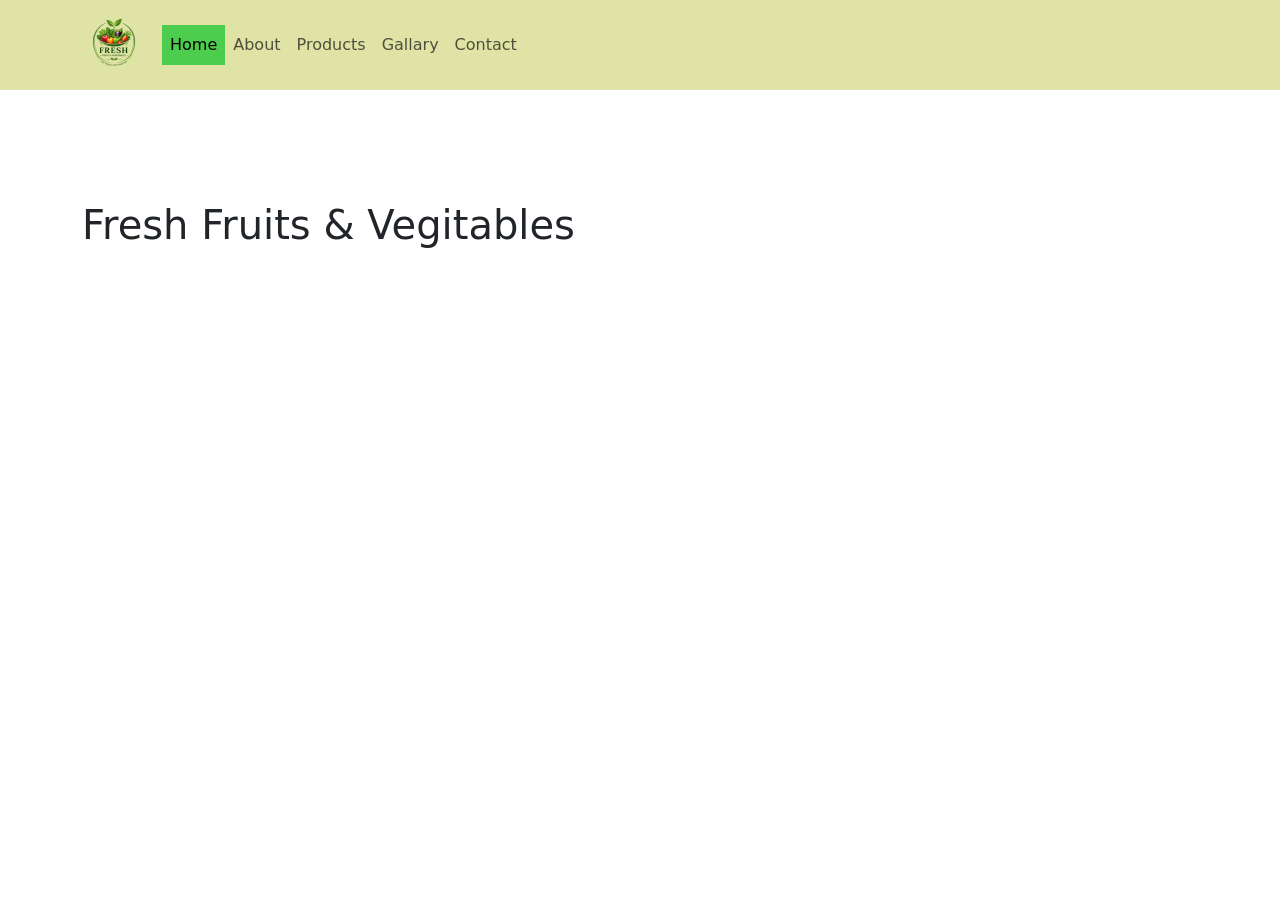
==== index.html @ 2af4dd9d "pages" ====
<!doctype html>
<html lang="en">

<head>
    <meta charset="utf-8">
    <meta name="viewport" content="width=device-width, initial-scale=1">
    <title>Fruits Web</title>
    <link href="https://cdn.jsdelivr.net/npm/bootstrap@5.3.8/dist/css/bootstrap.min.css" rel="stylesheet"
        integrity="sha384-sRIl4kxILFvY47J16cr9ZwB07vP4J8+LH7qKQnuqkuIAvNWLzeN8tE5YBujZqJLB" crossorigin="anonymous">
        <link rel="stylesheet" href="commmon.css" type="text/css">
        
</head>

<body>
    <!-- Main Section Start -->
    <main>
        <!-- Header Start -->
        <header>
            <nav class="navbar navbar-expand-lg bg-creamy">
                <div class="container">
                    <a class="navbar-brand" href="#">
                        <img src="images/Fruits logo.png" alt="logo" width="64" height="64">
                    </a>
                    <button class="navbar-toggler" type="button" data-bs-toggle="collapse"
                        data-bs-target="#navbarSupportedContent" aria-controls="navbarSupportedContent"
                        aria-expanded="false" aria-label="Toggle navigation">
                        <span class="navbar-toggler-icon"></span>
                    </button>
                    <div class="collapse navbar-collapse" id="navbarSupportedContent">
                        <ul class="navbar-nav me-auto mb-2 mb-lg-0">
                            <li class="nav-item">
                                <a class="nav-link active bg-lightg" aria-current="page" href="index.html">Home</a>
                            </li>
                            <li class="nav-item">
                                <a class="nav-link" aria-current="page" href="about.html">About</a>
                            </li>
                            <li class="nav-item">
                                <a class="nav-link" href="products.html">Products</a>
                            </li>
                            <li class="nav-item">
                                <a class="nav-link" href="gallary.html">Gallary</a>
                            </li>
                            <li class="nav-item">
                                <a class="nav-link" href="contact.html">Contact</a>
                            </li>

                        </ul>
                    </div>
                </div>
            </nav>
        </header>
        <!-- Header End -->
         <section>
            <div class="container">
                <h1 class="t_transform">Fresh Fruits & Vegitables</h1>
            </div>
         </section>



    </main>
    <!-- Main Section End -->
    <script src="https://cdn.jsdelivr.net/npm/bootstrap@5.3.8/dist/js/bootstrap.bundle.min.js"
        integrity="sha384-FKyoEForCGlyvwx9Hj09JcYn3nv7wiPVlz7YYwJrWVcXK/BmnVDxM+D2scQbITxI"
        crossorigin="anonymous"></script>
</body>

</html>
---- commmon.css ----
.bg-creamy{
    background-color: #dfe3a5;
}
.bg-lightg {
    background-color: rgb(77, 205, 77);
}
.t_transform{
    padding-top: 111px;
    
}
.banner{
    background: url(images/Slider\ img\ fruits.png);
    background-repeat: no-repeat;
    background-position: center;
    background-size: cover;
    padding-top: 17rem;
    padding-bottom: 10rem;
    min-height: auto;
}
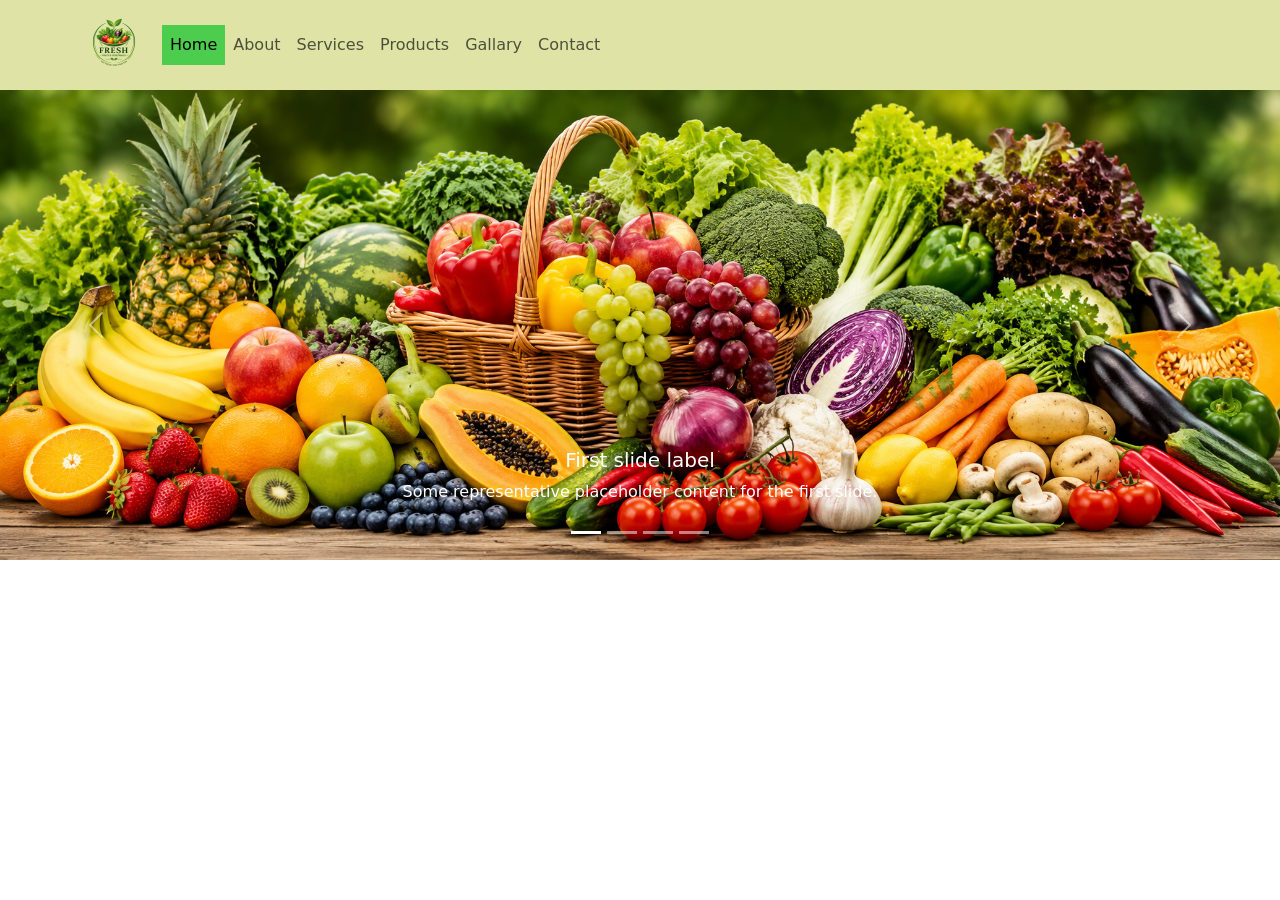
==== commit 7b8f4c03: "header section" ====
--- a/index.html
+++ b/index.html
@@ -7,8 +7,8 @@
     <title>Fruits Web</title>
     <link href="https://cdn.jsdelivr.net/npm/bootstrap@5.3.8/dist/css/bootstrap.min.css" rel="stylesheet"
         integrity="sha384-sRIl4kxILFvY47J16cr9ZwB07vP4J8+LH7qKQnuqkuIAvNWLzeN8tE5YBujZqJLB" crossorigin="anonymous">
-        <link rel="stylesheet" href="commmon.css" type="text/css">
-        
+    <link rel="stylesheet" href="commmon.css" type="text/css">
+
 </head>
 
 <body>
@@ -32,7 +32,10 @@
                                 <a class="nav-link active bg-lightg" aria-current="page" href="index.html">Home</a>
                             </li>
                             <li class="nav-item">
-                                <a class="nav-link" aria-current="page" href="about.html">About</a>
+                                <a class="nav-link" href="about.html">About</a>
+                            </li>
+                            <li class="nav-item">
+                                <a class="nav-link" href="services.html">Services</a>
                             </li>
                             <li class="nav-item">
                                 <a class="nav-link" href="products.html">Products</a>
@@ -44,17 +47,71 @@
                                 <a class="nav-link" href="contact.html">Contact</a>
                             </li>
 
+
                         </ul>
                     </div>
                 </div>
             </nav>
         </header>
         <!-- Header End -->
-         <section>
-            <div class="container">
-                <h1 class="t_transform">Fresh Fruits & Vegitables</h1>
+
+        <!-- Slider start -->
+        <section>
+            <div id="carouselExampleCaptions" data-bs-ride="carousel" class="carousel slide" >
+                <div class="carousel-indicators">
+                    <button type="button" data-bs-target="#carouselExampleCaptions" data-bs-slide-to="0" class="active"
+                        aria-current="true" aria-label="Slide 1"></button>
+                    <button type="button" data-bs-target="#carouselExampleCaptions" data-bs-slide-to="1"
+                        aria-label="Slide 2"></button>
+                    <button type="button" data-bs-target="#carouselExampleCaptions" data-bs-slide-to="2"
+                        aria-label="Slide 3"></button>
+                    <button type="button" data-bs-target="#carouselExampleCaptions" data-bs-slide-to="3"
+                        aria-label="Slide 4"></button>
+                </div>
+                <div class="carousel-inner">
+                    <div class="carousel-item active">
+                        <img src="images/All fruits and vegitables.png" class="d-block w-100" alt="Slider">
+                        <div class="carousel-caption d-none d-md-block">
+                            <h5>First slide label</h5>
+                            <p>Some representative placeholder content for the first slide.</p>
+                        </div>
+                    </div>
+                    <div class="carousel-item">
+                        <img src="images/apple slider.png" class="d-block w-100" alt="vegitables">
+                        <div class="carousel-caption d-none d-md-block">
+                            <h5>Second slide label</h5>
+                            <p>Some representative placeholder content for the second slide.</p>
+                        </div>
+                    </div>
+                    <div class="carousel-item">
+                        <img src="images/grapes, strawberries, kiwi slider.png" class="d-block w-100" alt="grapes">
+                        <div class="carousel-caption d-none d-md-block">
+                            <h5>Third slide label</h5>
+                            <p>Some representative placeholder content for the third slide.</p>
+                        </div>
+                    </div>
+                    <div class="carousel-item">
+                        <img src="images/oranges.png" class="d-block w-100" alt="fruits">
+                        <div class="carousel-caption d-none d-md-block">
+                            <h5>Third slide label</h5>
+                            <p>Some representative placeholder content for the third slide.</p>
+                        </div>
+                    </div>
+                </div>
+                <button class="carousel-control-prev" type="button" data-bs-target="#carouselExampleCaptions"
+                    data-bs-slide="prev">
+                    <span class="carousel-control-prev-icon" aria-hidden="true"></span>
+                    <span class="visually-hidden">Previous</span>
+                </button>
+                <button class="carousel-control-next" type="button" data-bs-target="#carouselExampleCaptions"
+                    data-bs-slide="next">
+                    <span class="carousel-control-next-icon" aria-hidden="true"></span>
+                    <span class="visually-hidden">Next</span>
+                </button>
             </div>
-         </section>
+        </section>
+
+        <!-- Slider End -->
 
 
 
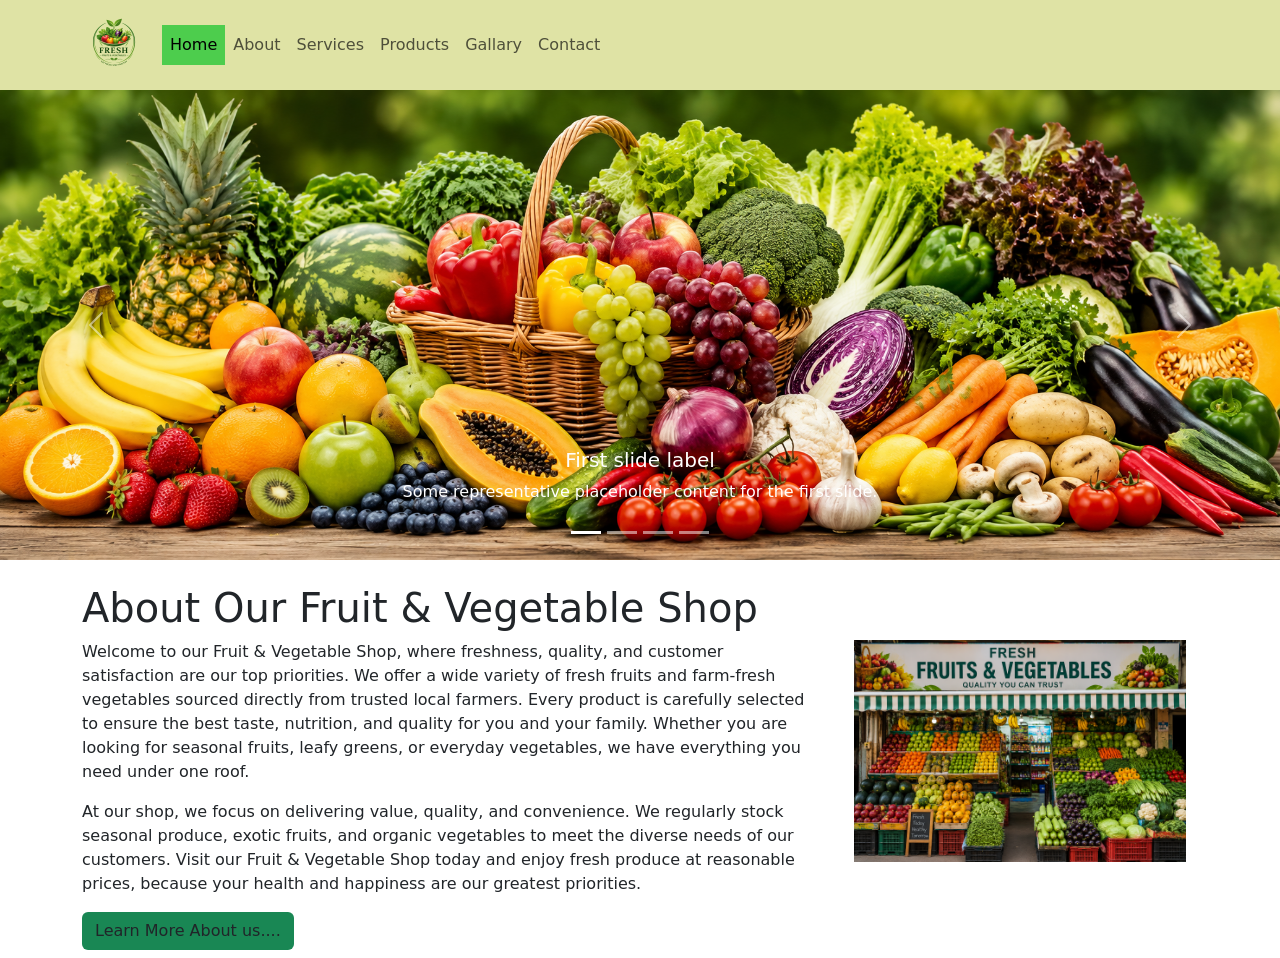
==== commit 015ef50a: "about page" ====
--- a/index.html
+++ b/index.html
@@ -57,7 +57,7 @@
 
         <!-- Slider start -->
         <section>
-            <div id="carouselExampleCaptions" data-bs-ride="carousel" class="carousel slide" >
+            <div id="carouselExampleCaptions" data-bs-ride="carousel" class="carousel slide">
                 <div class="carousel-indicators">
                     <button type="button" data-bs-target="#carouselExampleCaptions" data-bs-slide-to="0" class="active"
                         aria-current="true" aria-label="Slide 1"></button>
@@ -113,6 +113,34 @@
 
         <!-- Slider End -->
 
+        <!-- About Page Start -->
+        <section>
+            <div class="container mt-4 mb-2">
+                <h1>About Our Fruit & Vegetable Shop</h1>
+                <div class="row">
+                    <div class="col-md-8">
+                        <p>Welcome to our Fruit & Vegetable Shop, where freshness, quality, and customer satisfaction
+                            are our top priorities. We offer a wide variety of fresh fruits and farm-fresh vegetables
+                            sourced directly from trusted local farmers. Every product is carefully selected to ensure
+                            the best taste, nutrition, and quality for you and your family. Whether you are looking for
+                            seasonal fruits, leafy greens, or everyday vegetables, we have everything you need under one
+                            roof.</p>
+
+                        <p>At our shop, we focus on delivering value, quality, and convenience. We regularly stock
+                            seasonal produce, exotic fruits, and organic vegetables to meet the diverse needs of our
+                            customers. Visit our Fruit & Vegetable Shop today and enjoy fresh produce at reasonable
+                            prices, because your health and happiness are our greatest priorities.</p>
+                        <a class="btn bg-success" href="about.html" role="button">Learn More About us....</a>
+                    </div>
+                    <div class="col-md-4">
+                        <img src="images/fruits shop.png" class="container-fluid" alt="shop" />
+
+                    </div>
+                </div>
+            </div>
+        </section>
+        <!-- About page End -->
+
 
 
     </main>
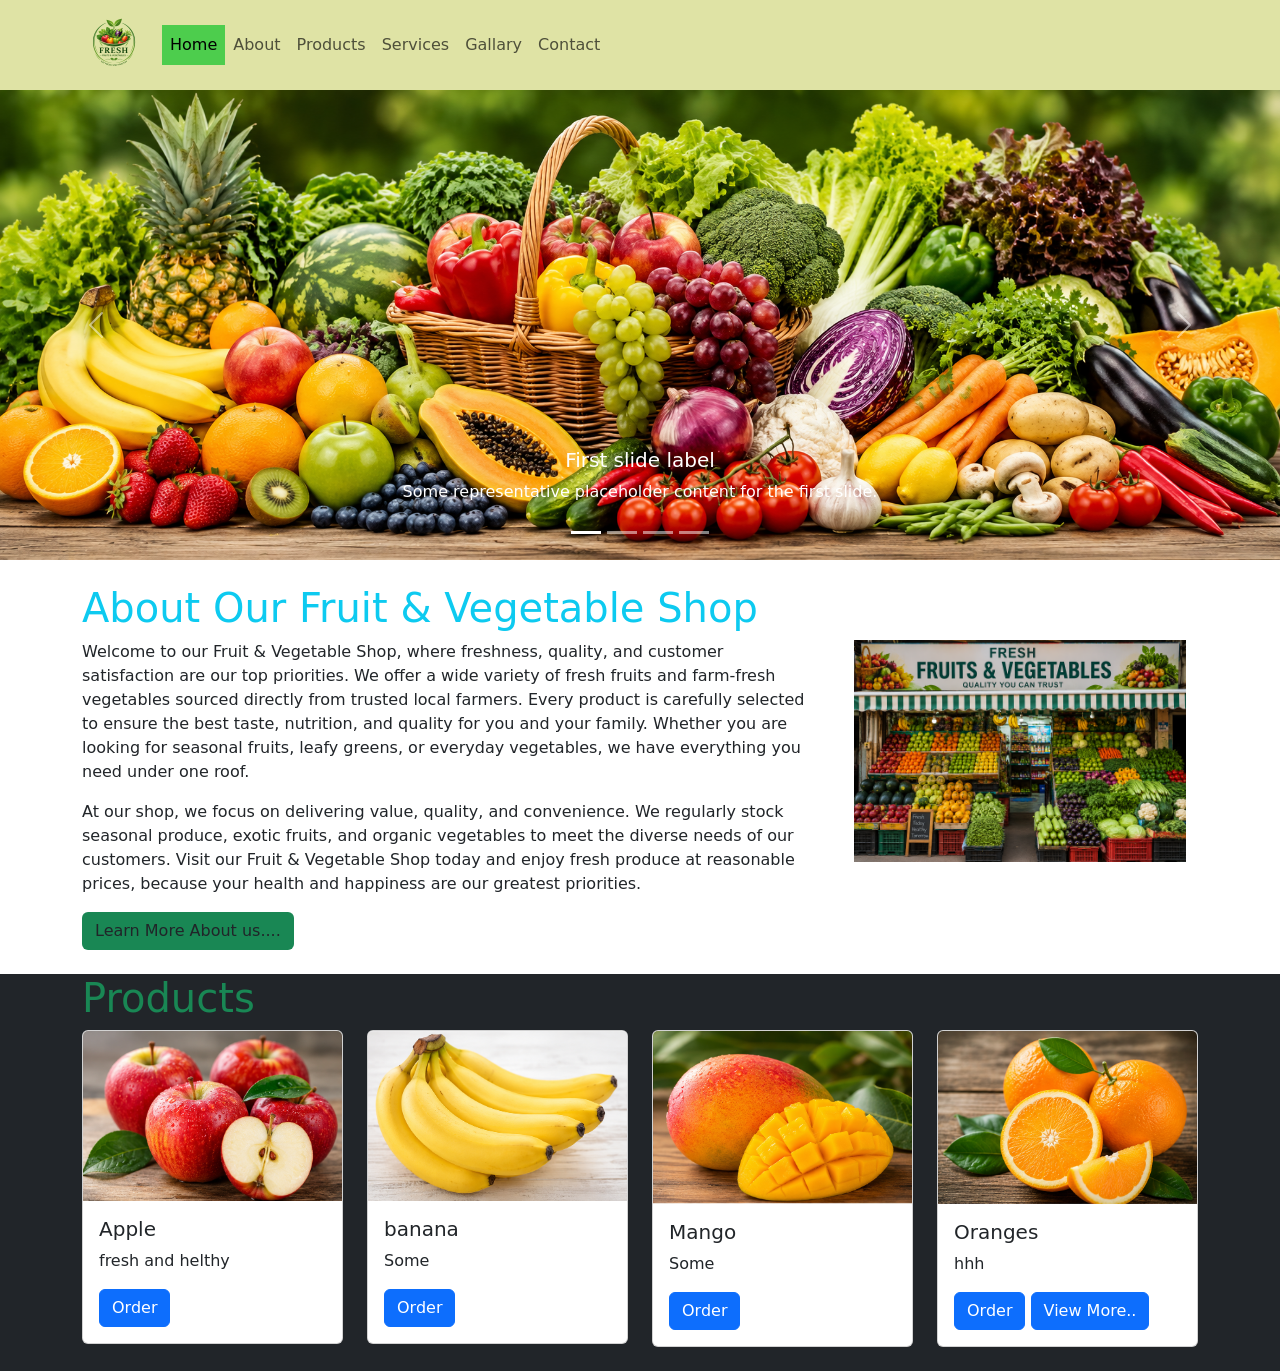
==== commit c2e1a6a9: "services page and footer" ====
--- a/index.html
+++ b/index.html
@@ -35,10 +35,10 @@
                                 <a class="nav-link" href="about.html">About</a>
                             </li>
                             <li class="nav-item">
+                                <a class="nav-link" href="products.html">Products</a>
+                            </li>
+                            <li class="nav-item">
                                 <a class="nav-link" href="services.html">Services</a>
-                            </li>
-                            <li class="nav-item">
-                                <a class="nav-link" href="products.html">Products</a>
                             </li>
                             <li class="nav-item">
                                 <a class="nav-link" href="gallary.html">Gallary</a>
@@ -115,8 +115,8 @@
 
         <!-- About Page Start -->
         <section>
-            <div class="container mt-4 mb-2">
-                <h1>About Our Fruit & Vegetable Shop</h1>
+            <div class="container mt-4">
+                <h1 class="text-info">About Our Fruit & Vegetable Shop</h1>
                 <div class="row">
                     <div class="col-md-8">
                         <p>Welcome to our Fruit & Vegetable Shop, where freshness, quality, and customer satisfaction
@@ -141,6 +141,59 @@
         </section>
         <!-- About page End -->
 
+        <!-- product page start -->
+        <section class="mt-4 bg-dark">
+            <div class="container pb-4">
+            <h1 class="text-success">Products</h1>
+                <div class="row">
+                    <div class="col-md-3">
+                        <div class="card">
+                            <img src="images/apple card.png" class="card-img-top" alt="apple">
+                            <div class="card-body">
+                                <h5 class="card-title">Apple</h5>
+                                <p class="card-text">fresh and helthy</p>
+                                <a href="#" class="btn btn-primary">Order</a>
+                            </div>
+                        </div>
+                    </div>
+                    <div class="col-md-3">
+                        <div class="card">
+                            <img src="images/banana.png" class="card-img-top" alt="banana">
+                            <div class="card-body">
+                                <h5 class="card-title">banana</h5>
+                                <p class="card-text">Some </p>
+                                <a href="#" class="btn btn-primary">Order</a>
+                            </div>
+                        </div>
+                    </div>
+                    <div class="col-md-3">
+                        <div class="card">
+                            <img src="images/mango card.png" class="card-img-top" alt="mango">
+                            <div class="card-body">
+                                <h5 class="card-title">Mango</h5>
+                                <p class="card-text">Some</p>
+                                <a href="#" class="btn btn-primary">Order</a>
+                            </div>
+                        </div>
+                    </div>
+                    <div class="col-md-3">
+                        <div class="card">
+                            <img src="images/orange cart.png" class="card-img-top" alt="orange">
+                            <div class="card-body">
+                                <h5 class="card-title">Oranges</h5>
+                                <p class="card-text">hhh</p>
+                                <a href="#" class="btn btn-primary">Order</a>
+                                <a class="btn btn-primary" href="about.html" role="button">View More..</a>
+                            </div>
+                        </div>
+                    </div>
+                </div>
+                
+            </div>
+        </section>
+        <!-- product page End -->
+
+
 
 
     </main>
--- a/commmon.css
+++ b/commmon.css
@@ -17,3 +17,10 @@
     padding-bottom: 10rem;
     min-height: auto;
 }
+
+.card:hover{
+    background-color: black;
+    color: white;
+    transition:0.4s;
+    overflow:hidden;
+}
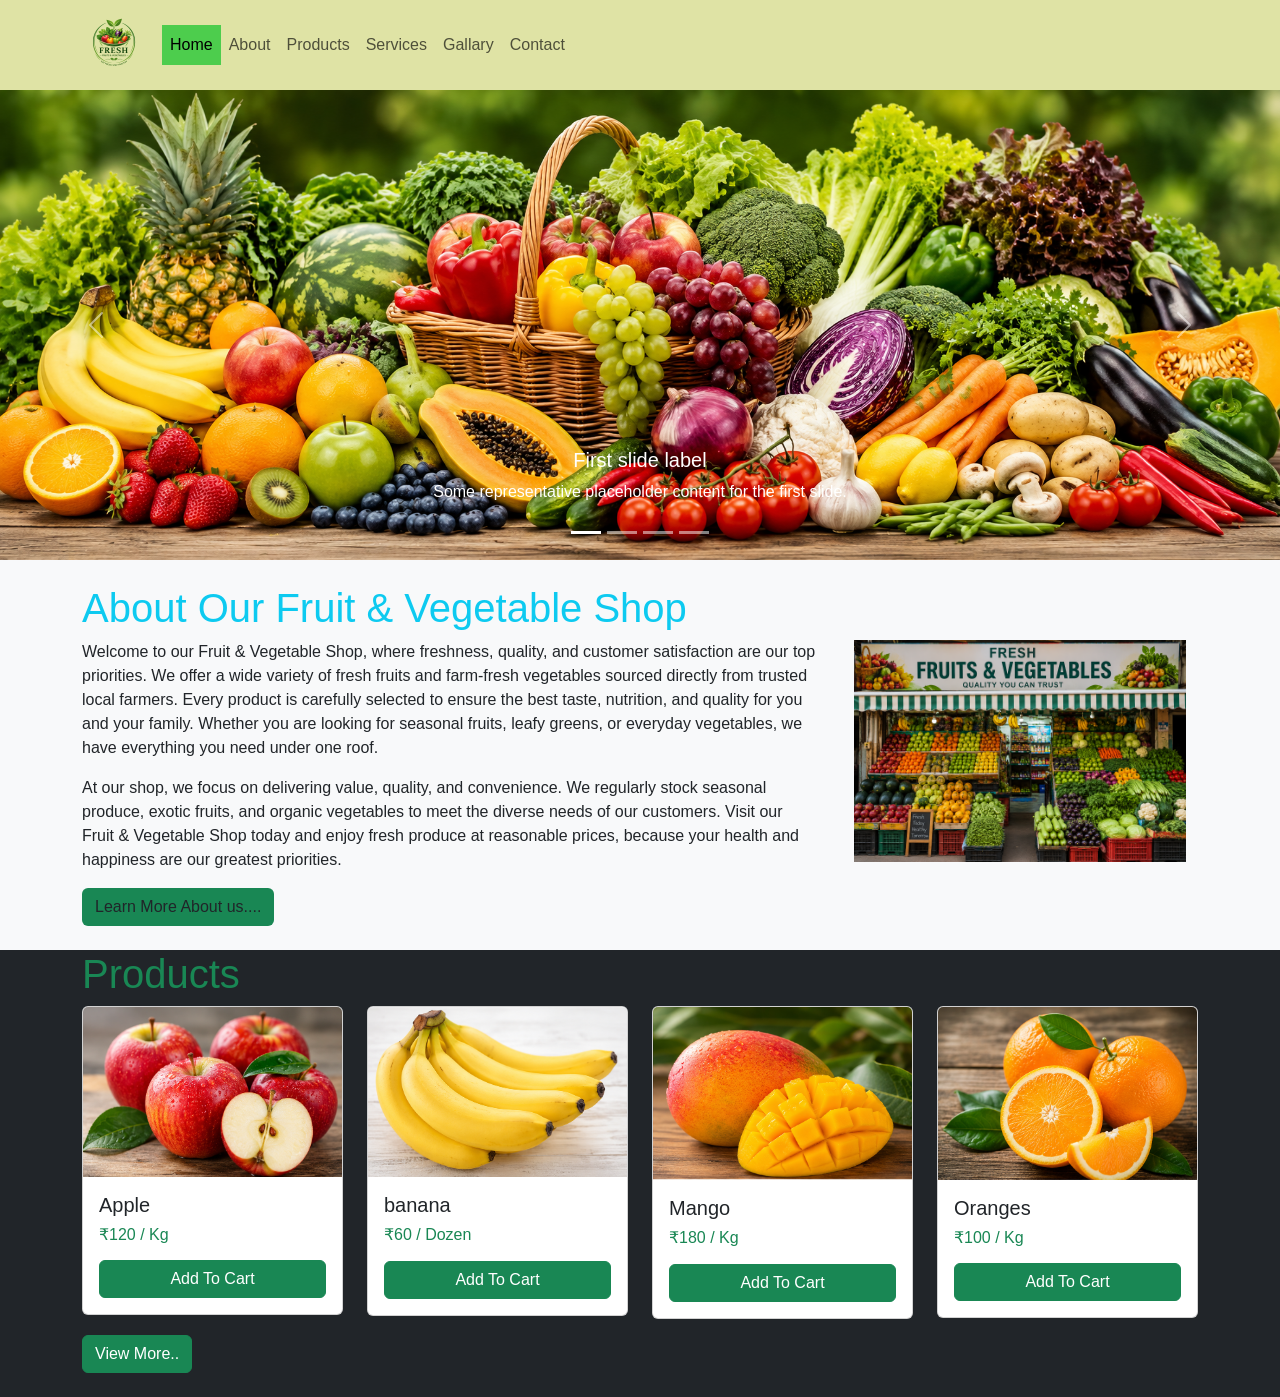
==== commit 8a570ee1: "gallary page" ====
--- a/index.html
+++ b/index.html
@@ -144,15 +144,18 @@
         <!-- product page start -->
         <section class="mt-4 bg-dark">
             <div class="container pb-4">
-            <h1 class="text-success">Products</h1>
+                <h1 class="text-success">Products</h1>
                 <div class="row">
                     <div class="col-md-3">
                         <div class="card">
                             <img src="images/apple card.png" class="card-img-top" alt="apple">
                             <div class="card-body">
                                 <h5 class="card-title">Apple</h5>
-                                <p class="card-text">fresh and helthy</p>
-                                <a href="#" class="btn btn-primary">Order</a>
+                                <h6 class="text-success mb-3">₹120 / Kg</h6>
+                                <button class="btn btn-success w-100">
+                                    <i class="bi bi-cart-plus"></i>
+                                    Add To Cart
+                                </button>
                             </div>
                         </div>
                     </div>
@@ -161,8 +164,12 @@
                             <img src="images/banana.png" class="card-img-top" alt="banana">
                             <div class="card-body">
                                 <h5 class="card-title">banana</h5>
-                                <p class="card-text">Some </p>
-                                <a href="#" class="btn btn-primary">Order</a>
+                                <h6 class="text-success mb-3">₹60 / Dozen</h6>
+
+                                <button class="btn btn-success w-100">
+                                    <i class="bi bi-cart-plus"></i>
+                                    Add To Cart
+                                </button>
                             </div>
                         </div>
                     </div>
@@ -171,8 +178,11 @@
                             <img src="images/mango card.png" class="card-img-top" alt="mango">
                             <div class="card-body">
                                 <h5 class="card-title">Mango</h5>
-                                <p class="card-text">Some</p>
-                                <a href="#" class="btn btn-primary">Order</a>
+                                <h6 class="text-success mb-3">₹180 / Kg</h6>
+                                <button class="btn btn-success w-100">
+                                    <i class="bi bi-cart-plus"></i>
+                                    Add To Cart
+                                </button>
                             </div>
                         </div>
                     </div>
@@ -181,14 +191,16 @@
                             <img src="images/orange cart.png" class="card-img-top" alt="orange">
                             <div class="card-body">
                                 <h5 class="card-title">Oranges</h5>
-                                <p class="card-text">hhh</p>
-                                <a href="#" class="btn btn-primary">Order</a>
-                                <a class="btn btn-primary" href="about.html" role="button">View More..</a>
-                            </div>
-                        </div>
-                    </div>
-                </div>
-                
+                                <h6 class="text-success mb-3">₹100 / Kg</h6>
+                                <button class="btn btn-success w-100">
+                                    <i class="bi bi-cart-plus"></i>
+                                    Add To Cart
+                                </button>
+                            </div>
+                        </div>
+                    </div>
+                </div>
+             <a class="btn btn-success mt-3 " href="about.html" role="button">View More..</a>
             </div>
         </section>
         <!-- product page End -->
--- a/commmon.css
+++ b/commmon.css
@@ -24,3 +24,18 @@
     transition:0.4s;
     overflow:hidden;
 }
+.card:hover{
+    transform:translateY(-10px);
+    box-shadow:0 12px 25px rgba(0,0,0,.2)!important;
+}
+footer a{
+    transition:.3s;
+}
+
+footer a:hover{
+    color:#28a745!important;
+}
+body{
+            font-family:Arial, Helvetica, sans-serif;
+            background:#f8f9fa;
+}
